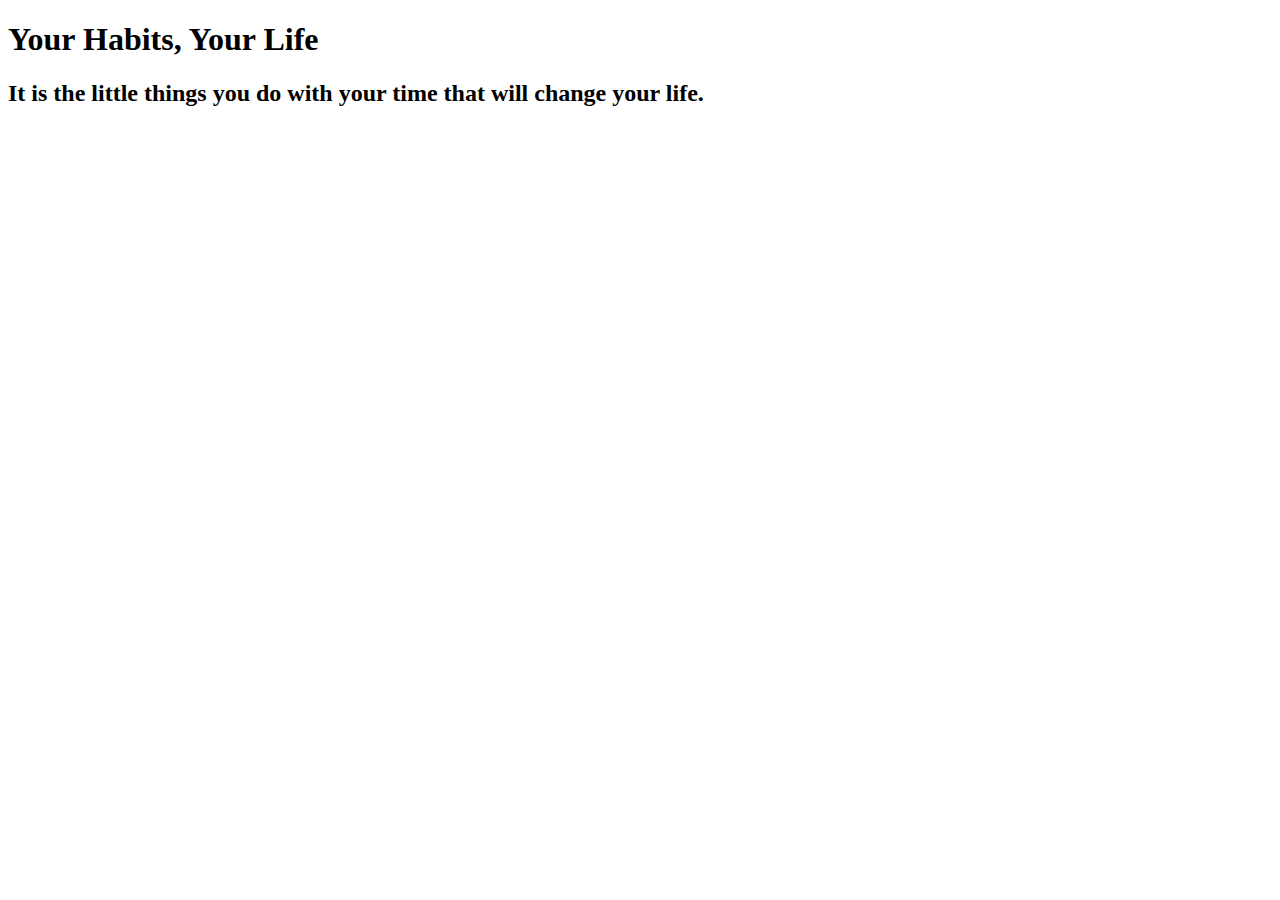
==== index.html @ 9174b3a7 "First commit for Habit Tracker" ====
<!DOCTYPE html>
<html>
    <head>
        <title>Habits</title>
    </head>
    <body>
        <h1>Your Habits, Your Life</h1>
        <h2>It is the little things you do with your time that will change your life.</h2>        
    </body>
</html>
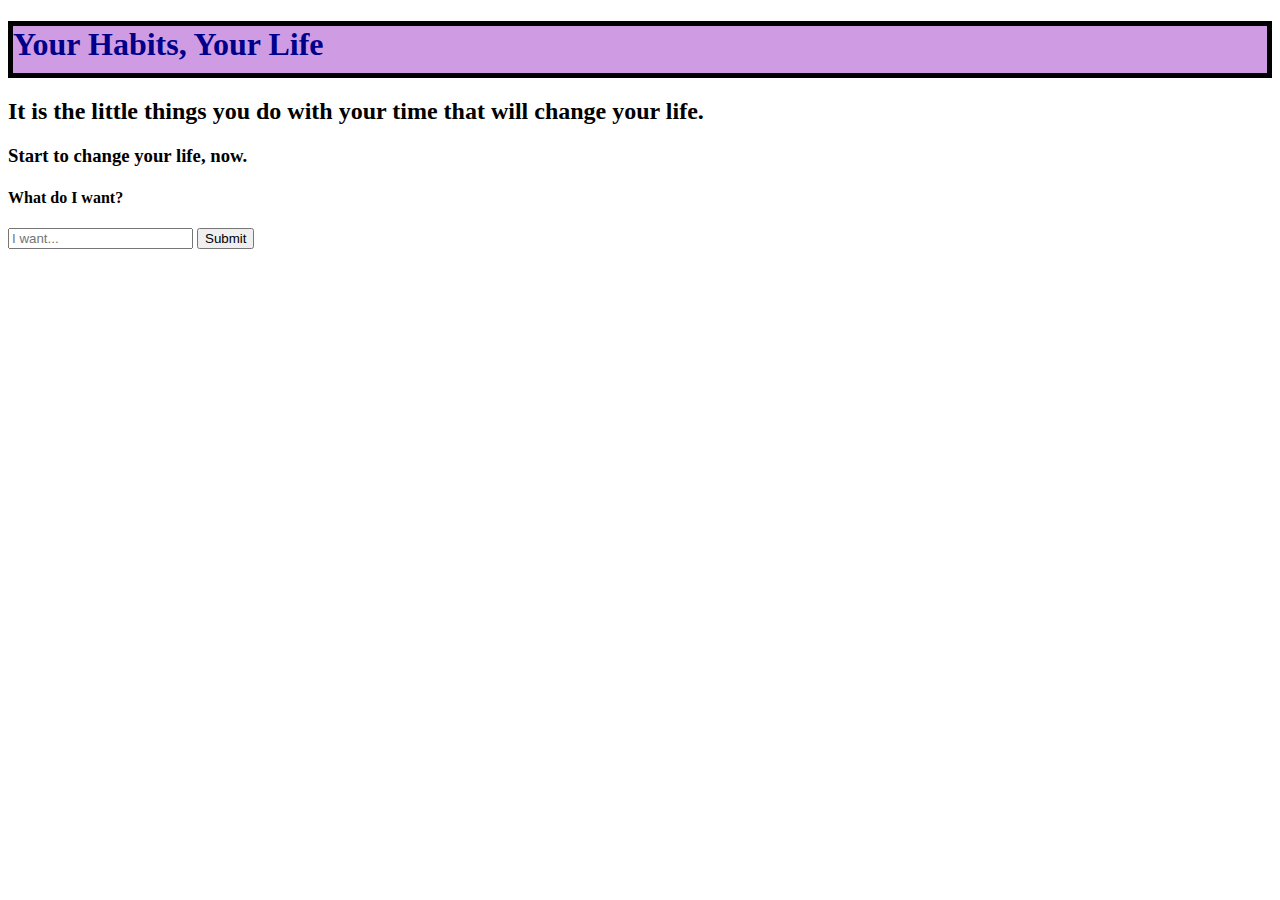
==== commit 26d2ea1b: "Second commit" ====
--- a/index.html
+++ b/index.html
@@ -2,9 +2,16 @@
 <html>
     <head>
         <title>Habits</title>
+        <link rel="stylesheet" href="Style.css">
     </head>
     <body>
         <h1>Your Habits, Your Life</h1>
-        <h2>It is the little things you do with your time that will change your life.</h2>        
+        <h2>It is the little things you do with your time that will change your life.</h2>
+        <h3>Start to change your life, now.</h3>
+        <h4>What do I want?</h4>
+            <form>
+                <input type="text" id="text-input" placeholder="I want..." required>
+                <button type="submit">Submit</button>
+            </form>        
     </body>
 </html>
--- a/Style.css
+++ b/Style.css
@@ -0,0 +1,9 @@
+h1{
+    color: darkblue;
+    background-color: #b669d4a8;
+    text-align: left;
+    border: 5px black solid;
+    padding-bottom: 10px;
+    margin-bottom: 10px;
+
+}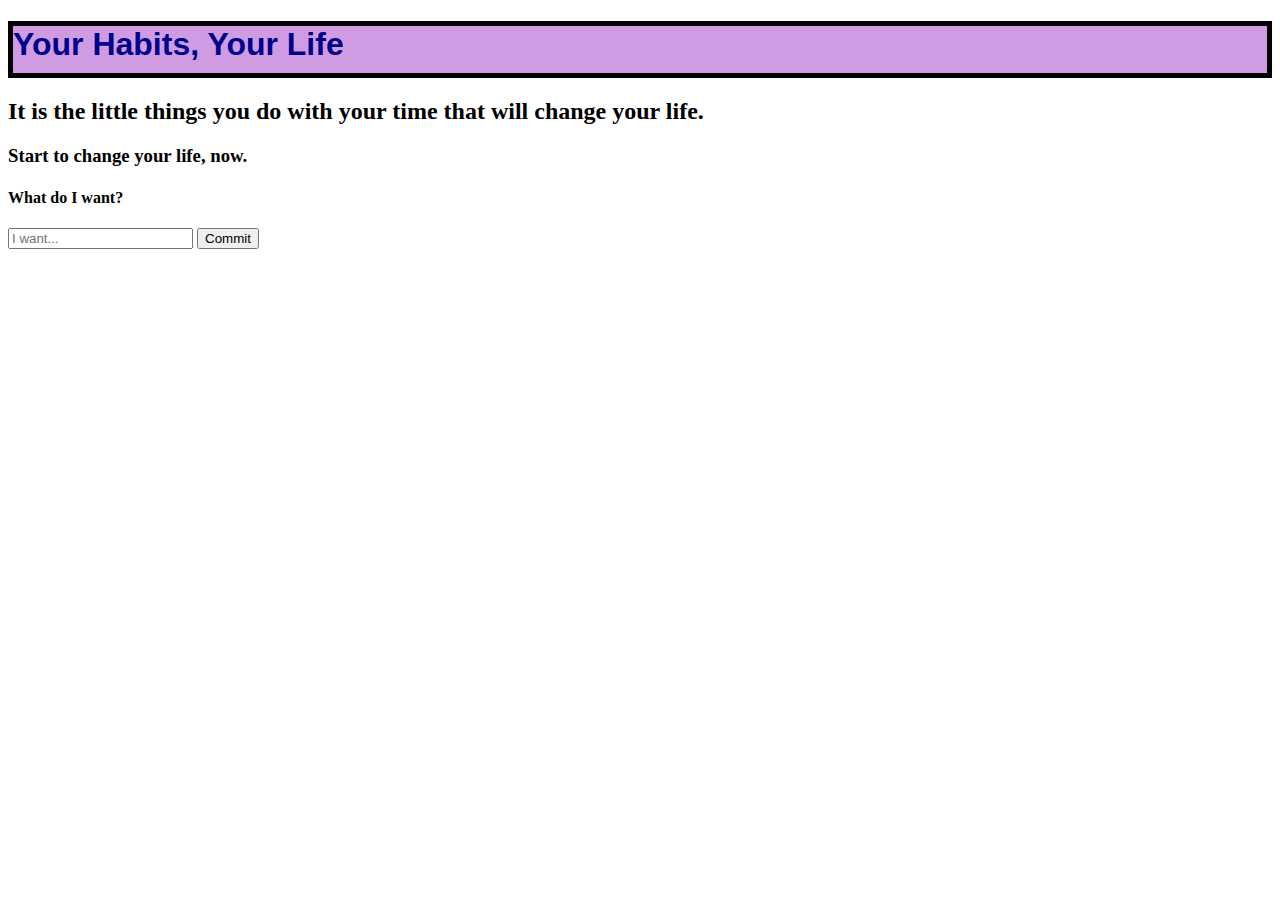
==== commit 7d8ed40c: "Third commit" ====
--- a/index.html
+++ b/index.html
@@ -9,9 +9,13 @@
         <h2>It is the little things you do with your time that will change your life.</h2>
         <h3>Start to change your life, now.</h3>
         <h4>What do I want?</h4>
-            <form>
-                <input type="text" id="text-input" placeholder="I want..." required>
-                <button type="submit">Submit</button>
-            </form>        
+        <form onsubmit="return false;">
+            <input type="text" id="text-input" placeholder="I want..." required>
+            <button type="submit" onclick="commit()">Commit</button>
+        </form>
+    
+        <div id="output"></div>
+
+    <script src="script.js"></script> 
     </body>
 </html>
--- a/Style.css
+++ b/Style.css
@@ -1,4 +1,5 @@
 h1{
+    font-family: 'Lucida Sans', 'Lucida Sans Regular', 'Lucida Grande', 'Lucida Sans Unicode', Geneva, Verdana, sans-serif;
     color: darkblue;
     background-color: #b669d4a8;
     text-align: left;
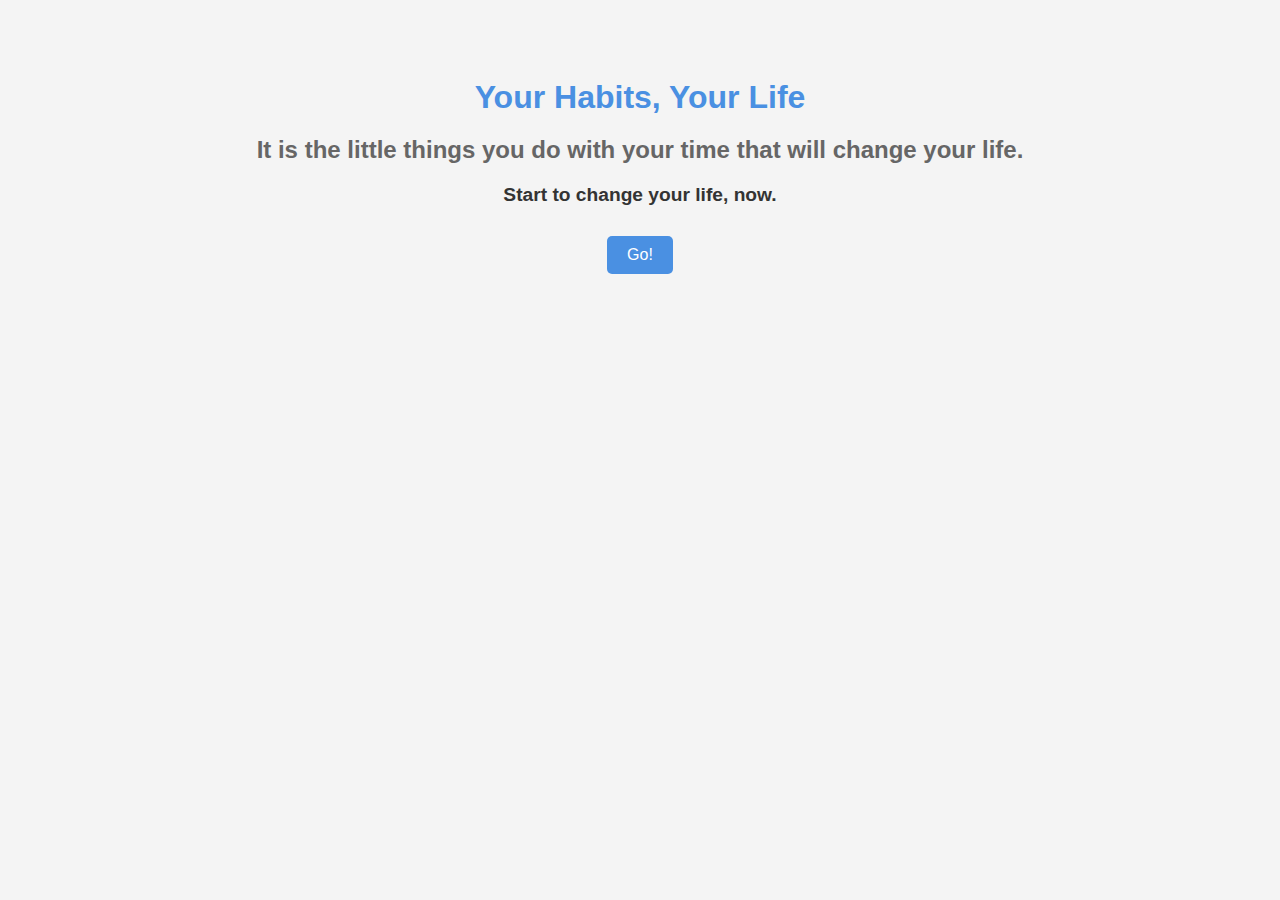
==== commit fa2db99b: "4th commit" ====
--- a/index.html
+++ b/index.html
@@ -4,18 +4,11 @@
         <title>Habits</title>
         <link rel="stylesheet" href="Style.css">
     </head>
-    <body>
-        <h1>Your Habits, Your Life</h1>
-        <h2>It is the little things you do with your time that will change your life.</h2>
-        <h3>Start to change your life, now.</h3>
-        <h4>What do I want?</h4>
-        <form onsubmit="return false;">
-            <input type="text" id="text-input" placeholder="I want..." required>
-            <button type="submit" onclick="commit()">Commit</button>
-        </form>
-    
-        <div id="output"></div>
 
-    <script src="script.js"></script> 
-    </body>
+        <body>
+            <h1>Your Habits, Your Life</h1>
+            <h2>It is the little things you do with your time that will change your life.</h2>
+            <h3>Start to change your life, now.</h3>
+            <button onclick="location.href='index2.html'" style="padding: 10px 20px; font-size: 16px;">Go!</button>
+        </body>
 </html>
--- a/Style.css
+++ b/Style.css
@@ -1,10 +1,40 @@
-h1{
-    font-family: 'Lucida Sans', 'Lucida Sans Regular', 'Lucida Grande', 'Lucida Sans Unicode', Geneva, Verdana, sans-serif;
-    color: darkblue;
-    background-color: #b669d4a8;
-    text-align: left;
-    border: 5px black solid;
-    padding-bottom: 10px;
-    margin-bottom: 10px;
+body {
+    font-family: 'Arial', sans-serif; /* Clean, modern font */
+    background-color: #f4f4f4; /* Light gray background for softness */
+    color: #333; /* Dark gray text for good contrast */
+    text-align: center; /* Center align all text */
+    padding: 50px; /* Add padding around the content */
+}
 
+h1 {
+    font-size: 4.0 em; /* Larger size for main title */
+    color: #4A90E2; /* Soft blue color for emphasis */
+    margin-bottom: 20px; /* Space below the heading */
+}
+
+h2 {
+    font-size: 1.5em; /* Medium size for secondary title */
+    color: #666; /* Medium gray color */
+    margin-bottom: 15px; /* Space below the heading */
+}
+
+h3 {
+    font-size: 1.2em; /* Slightly smaller size */
+    color: #333; /* Darker gray for visibility */
+    margin-bottom: 30px; /* Space below the heading */
+}
+
+button {
+    background-color: #4A90E2; /* Soft blue background */
+    color: white; /* White text */
+    border: none; /* Remove border */
+    border-radius: 5px; /* Rounded corners */
+    padding: 12px 24px; /* Padding inside the button */
+    font-size: 1em; /* Font size */
+    cursor: pointer; /* Pointer cursor on hover */
+    transition: background-color 0.3s ease; /* Smooth background color transition */
+}
+
+button:hover {
+    background-color: #357ABD; /* Darker blue on hover */
 }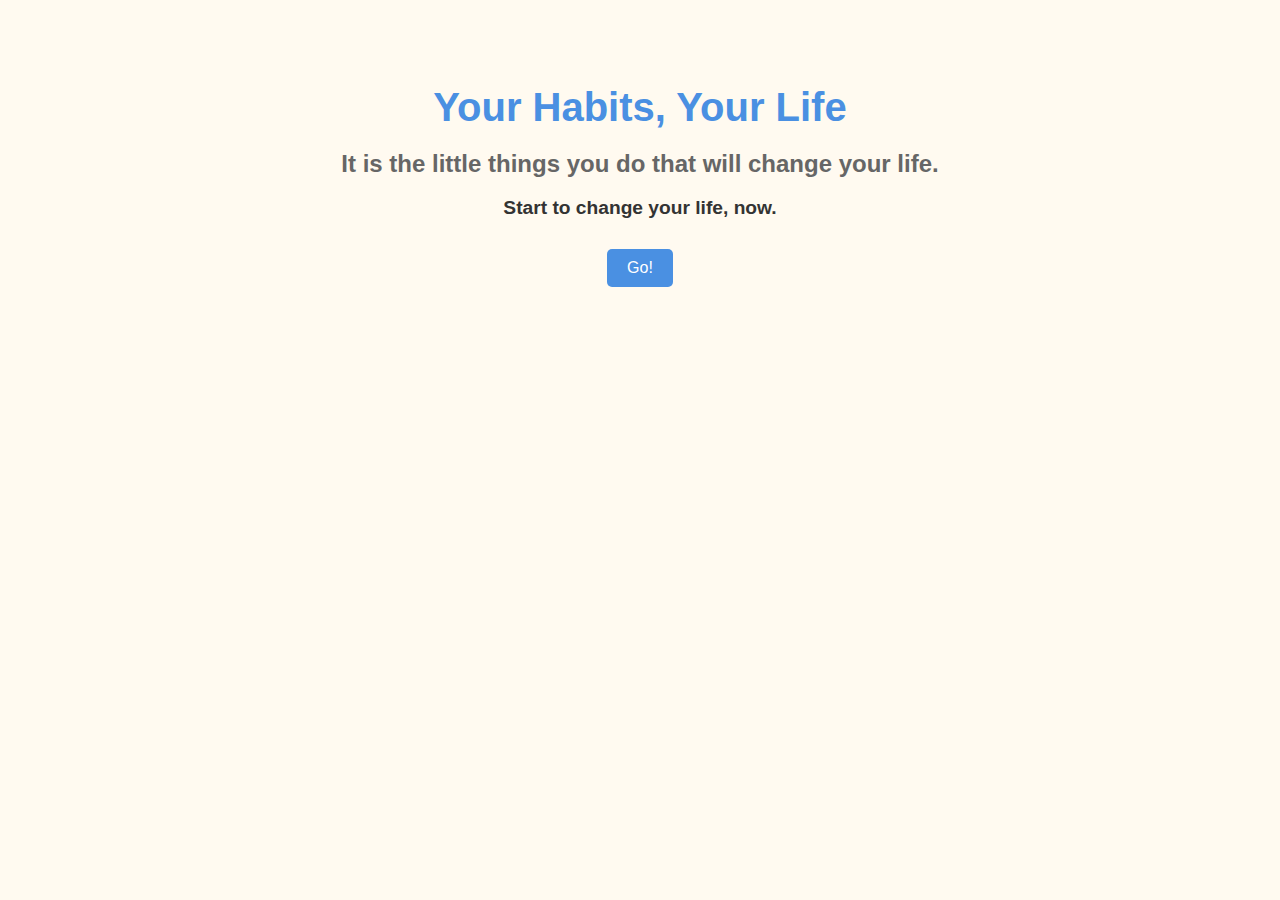
==== commit 9fc5117b: "5th commit" ====
--- a/index.html
+++ b/index.html
@@ -7,7 +7,7 @@
 
         <body>
             <h1>Your Habits, Your Life</h1>
-            <h2>It is the little things you do with your time that will change your life.</h2>
+            <h2>It is the little things you do that will change your life.</h2>
             <h3>Start to change your life, now.</h3>
             <button onclick="location.href='index2.html'" style="padding: 10px 20px; font-size: 16px;">Go!</button>
         </body>
--- a/Style.css
+++ b/Style.css
@@ -1,13 +1,13 @@
 body {
     font-family: 'Arial', sans-serif; /* Clean, modern font */
-    background-color: #f4f4f4; /* Light gray background for softness */
+    background-color: floralwhite; /* Light gray background for softness */
     color: #333; /* Dark gray text for good contrast */
     text-align: center; /* Center align all text */
     padding: 50px; /* Add padding around the content */
 }
 
 h1 {
-    font-size: 4.0 em; /* Larger size for main title */
+    font-size: 2.5em; /* Larger size for main title */
     color: #4A90E2; /* Soft blue color for emphasis */
     margin-bottom: 20px; /* Space below the heading */
 }
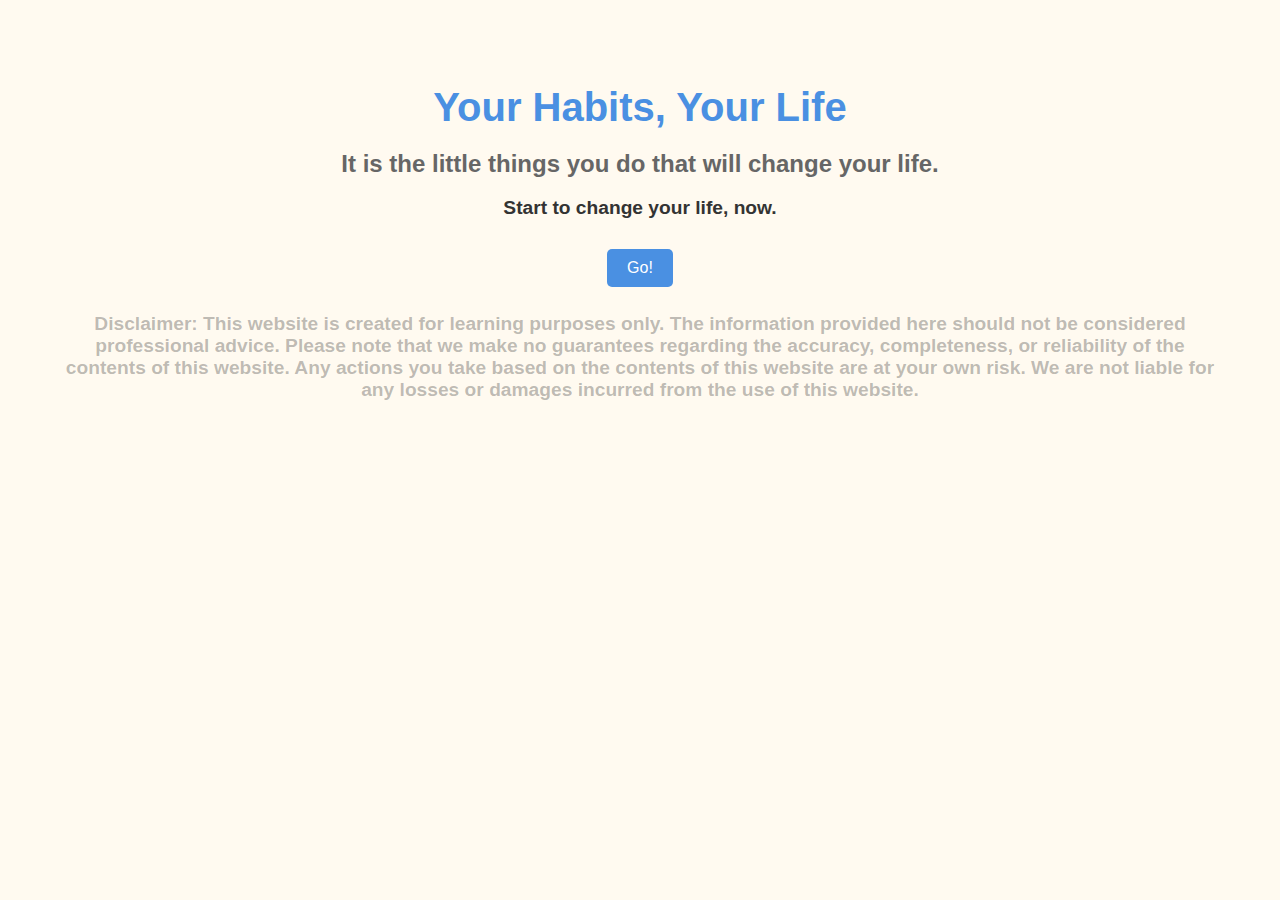
==== commit 43cf6115: "10th commit" ====
--- a/index.html
+++ b/index.html
@@ -3,6 +3,15 @@
     <head>
         <title>Habits</title>
         <link rel="stylesheet" href="Style.css">
+        <!-- Google tag (gtag.js) -->
+<script async src="https://www.googletagmanager.com/gtag/js?id=G-6W6S37207W"></script>
+<script>
+  window.dataLayer = window.dataLayer || [];
+  function gtag(){dataLayer.push(arguments);}
+  gtag('js', new Date());
+
+  gtag('config', 'G-6W6S37207W');
+</script>
     </head>
 
         <body>
@@ -10,5 +19,8 @@
             <h2>It is the little things you do that will change your life.</h2>
             <h3>Start to change your life, now.</h3>
             <button onclick="location.href='index2.html'" style="padding: 10px 20px; font-size: 16px;">Go!</button>
+
+            <h4>Disclaimer:
+                This website is created for learning purposes only. The information provided here should not be considered professional advice. Please note that we make no guarantees regarding the accuracy, completeness, or reliability of the contents of this website. Any actions you take based on the contents of this website are at your own risk. We are not liable for any losses or damages incurred from the use of this website.</h4>
         </body>
 </html>
--- a/Style.css
+++ b/Style.css
@@ -24,6 +24,11 @@
     margin-bottom: 30px; /* Space below the heading */
 }
 
+h4 {font-size: 1.2em; /* Slightly smaller size */
+    color: #33333352; /* Darker gray for visibility */
+    margin-bottom: 30px; /* Space below the heading */
+ }
+
 button {
     background-color: #4A90E2; /* Soft blue background */
     color: white; /* White text */
